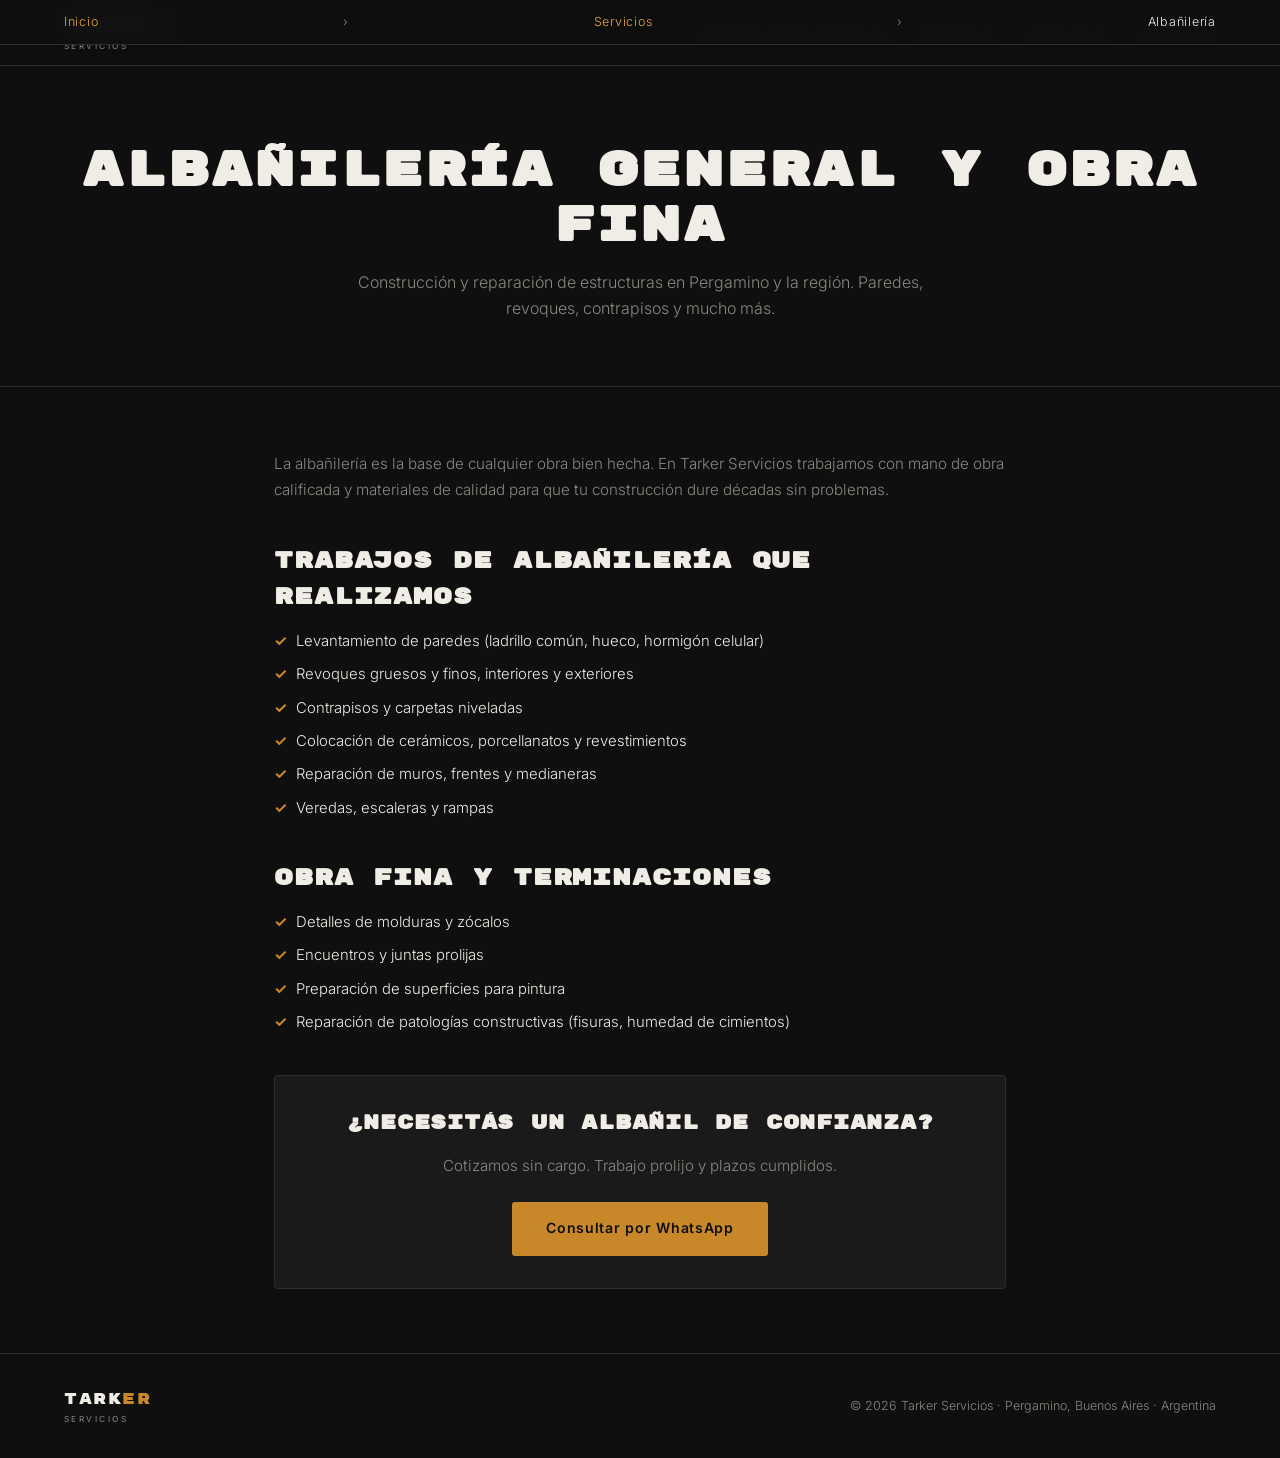
==== servicios/albanileria/index.html @ 02482d90 "feat(seo): optimización SEO técnica completa + páginas por servicio Refactor completo del sitio para" ====
<!DOCTYPE html>
<html lang="es-AR">
<head>
  <meta charset="UTF-8" />
  <meta name="viewport" content="width=device-width, initial-scale=1.0"/>
  <title>Albañilería General y Obra Fina en Pergamino | Tarker Servicios</title>
  <meta name="description" content="Servicios de albañilería en Pergamino y zona: paredes, revoques, contrapisos, reparaciones y obra fina. Trabajo prolijo con materiales de calidad.">
  <meta name="keywords" content="albañilería, albañiles, revoques, paredes, contrapisos, obra fina, Pergamino, Buenos Aires">
  <meta name="robots" content="index, follow, max-image-preview:large">
  <link rel="canonical" href="https://tarkerservicios.com.ar/servicios/albanileria/">

  <meta property="og:type" content="article">
  <meta property="og:locale" content="es_AR">
  <meta property="og:site_name" content="Tarker Servicios">
  <meta property="og:title" content="Albañilería General y Obra Fina en Pergamino | Tarker Servicios">
  <meta property="og:description" content="Paredes, revoques, contrapisos y reparaciones en Pergamino. Presupuesto sin cargo.">
  <meta property="og:url" content="https://tarkerservicios.com.ar/servicios/albanileria/">

  <link rel="icon" href="data:image/svg+xml,<svg xmlns='http://www.w3.org/2000/svg' viewBox='0 0 100 100'><text y='.9em' font-size='90'>🔨</text></svg>">
  <link rel="preconnect" href="https://fonts.googleapis.com"/>
  <link rel="preconnect" href="https://fonts.gstatic.com" crossorigin/>
  <link href="https://fonts.googleapis.com/css2?family=Rubik+Mono+One&family=Inter:wght@300;400;600;700&display=swap" rel="stylesheet"/>
  <link rel="stylesheet" href="/styles/main.css">

  <script type="application/ld+json">
  {
    "@context": "https://schema.org",
    "@type": "Service",
    "serviceType": "Albañilería general y obra fina",
    "provider": {
      "@type": "LocalBusiness","name":"Tarker Servicios","telephone":"+54-9-2477-201812",
      "address":{"@type":"PostalAddress","streetAddress":"Matheu 659","addressLocality":"Pergamino","addressRegion":"Buenos Aires","addressCountry":"AR"},
      "url":"https://tarkerservicios.com.ar"
    },
    "areaServed":{"@type":"City","name":"Pergamino"},
    "url":"https://tarkerservicios.com.ar/servicios/albanileria/"
  }
  </script>
  <script type="application/ld+json">
  {"@context":"https://schema.org","@type":"BreadcrumbList","itemListElement":[
    {"@type":"ListItem","position":1,"name":"Inicio","item":"https://tarkerservicios.com.ar/"},
    {"@type":"ListItem","position":2,"name":"Servicios","item":"https://tarkerservicios.com.ar/#servicios"},
    {"@type":"ListItem","position":3,"name":"Albañilería","item":"https://tarkerservicios.com.ar/servicios/albanileria/"}
  ]}
  </script>
</head>
<body>

<nav>
  <a href="/" class="nav-logo-wrap" aria-label="Tarker Servicios — inicio"><div><span class="logo-wordmark">TARK<span class="er">ER</span></span><span class="logo-sub">Servicios</span></div></a>
  <button type="button" class="hamburger" aria-label="Abrir menú" aria-controls="nav-menu" aria-expanded="false">☰</button>
  <ul id="nav-menu">
    <li><a href="/construccion-modular/">Construcción Modular</a></li>
    <li><a href="/#servicios">Servicios</a></li>
    <li><a href="/#por-que">Nosotros</a></li>
    <li><a href="/#contacto">Contacto</a></li>
  </ul>
</nav>

<header class="page-hero">
  <nav class="breadcrumbs" aria-label="Migas de pan">
    <a href="/">Inicio</a> &rsaquo; <a href="/#servicios">Servicios</a> &rsaquo; <span aria-current="page">Albañilería</span>
  </nav>
  <h1>Albañilería General y Obra Fina</h1>
  <p class="lead">Construcción y reparación de estructuras en Pergamino y la región. Paredes, revoques, contrapisos y mucho más.</p>
</header>

<main class="page-content">
  <p>La albañilería es la base de cualquier obra bien hecha. En Tarker Servicios trabajamos con mano de obra calificada y materiales de calidad para que tu construcción dure décadas sin problemas.</p>

  <h2>Trabajos de albañilería que realizamos</h2>
  <ul>
    <li>Levantamiento de paredes (ladrillo común, hueco, hormigón celular)</li>
    <li>Revoques gruesos y finos, interiores y exteriores</li>
    <li>Contrapisos y carpetas niveladas</li>
    <li>Colocación de cerámicos, porcellanatos y revestimientos</li>
    <li>Reparación de muros, frentes y medianeras</li>
    <li>Veredas, escaleras y rampas</li>
  </ul>

  <h2>Obra fina y terminaciones</h2>
  <ul>
    <li>Detalles de molduras y zócalos</li>
    <li>Encuentros y juntas prolijas</li>
    <li>Preparación de superficies para pintura</li>
    <li>Reparación de patologías constructivas (fisuras, humedad de cimientos)</li>
  </ul>

  <div class="page-cta">
    <h2>¿Necesitás un albañil de confianza?</h2>
    <p>Cotizamos sin cargo. Trabajo prolijo y plazos cumplidos.</p>
    <a href="https://wa.me/5492477201812" target="_blank" rel="noopener noreferrer" class="btn btn-primary">Consultar por WhatsApp</a>
  </div>
</main>

<footer>
  <a href="/" class="nav-logo-wrap"><div><span class="logo-wordmark" style="font-size:.95rem">TARK<span class="er">ER</span></span><span class="logo-sub">Servicios</span></div></a>
  <p>© 2026 Tarker Servicios · Pergamino, Buenos Aires · Argentina</p>
</footer>

<script>
  const h=document.querySelector('.hamburger'),n=document.querySelector('#nav-menu');
  h.addEventListener('click',()=>{const o=n.classList.toggle('active');h.setAttribute('aria-expanded',o?'true':'false');});
</script>
</body>
</html>
---- styles/main.css ----
*, *::before, *::after { box-sizing: border-box; margin: 0; padding: 0; }

:root {
  --bg:#0f0f0f; --surface:#1a1a1a; --accent:#c8882a;
  --accent2:#e6a83a; --text:#f0ece6; --muted:#888880; --border:#2e2e2e;
}

html { scroll-behavior: smooth; }
body { background:var(--bg); color:var(--text); font-family:'Inter',sans-serif; font-weight:300; line-height:1.6; overflow-x:hidden; }

a { color:inherit; }

/* NAV */
nav { position:fixed; top:0; left:0; right:0; z-index:100; display:flex; align-items:center; justify-content:space-between; padding:0.75rem 5vw; background:rgba(15,15,15,0.94); backdrop-filter: blur(12px); border-bottom:1px solid var(--border); }
.nav-logo-wrap { display:flex; align-items:center; gap:0.4rem; text-decoration:none; }
.logo-wordmark { font-family:'Rubik Mono One',monospace; font-size:1.25rem; letter-spacing:0.1em; color:var(--text); line-height:1; }
.logo-wordmark .er { color:var(--accent); }
.logo-sub { font-family:'Inter',sans-serif; font-weight:400; font-size:0.52rem; letter-spacing:0.3em; text-transform:uppercase; color:var(--muted); display:block; margin-top:2px; }
nav ul { list-style:none; display:flex; gap:2rem; }
nav ul a { color:var(--muted); text-decoration:none; font-size:0.8rem; letter-spacing:0.07em; text-transform:uppercase; transition:color .25s; }
nav ul a:hover { color:var(--accent2); }

/* Hamburger */
.hamburger { display:none; background:transparent; border:0; color:var(--text); font-size:1.6rem; cursor:pointer; padding:.25rem .5rem; }

/* HERO */
#hero { min-height:100vh; display:flex; flex-direction:column; align-items:center; justify-content:center; text-align:center; padding:7rem 5vw 5rem; position:relative; overflow:hidden; }
.hero-bg { position:absolute; inset:0; background: radial-gradient(ellipse 70% 55% at 50% 60%,rgba(200,136,42,0.12) 0%,transparent 70%); background-size:cover; background-position:center; filter:blur(0px); opacity:1; transform:scale(1.08); }
#hero > * { position:relative; z-index:1; }
.hero-wordmark { font-family:'Rubik Mono One',monospace; font-size:clamp(3rem,10vw,6rem); letter-spacing:0.1em; color:var(--text); line-height:1; opacity:0; animation:fadeUp .7s .2s forwards; }
.hero-wordmark .er { color:var(--accent); }
.hero-subbrand { font-size:clamp(0.6rem,1.5vw,0.75rem); letter-spacing:0.35em; text-transform:uppercase; color:var(--muted); margin-top:6px; display:block; opacity:0; animation:fadeUp .7s .32s forwards; }
.hero-h1 { font-family:'Inter',sans-serif; font-weight:700; font-size:clamp(1.2rem,3vw,1.7rem); letter-spacing:.02em; color:var(--text); margin-top:1.6rem; max-width:780px; line-height:1.25; opacity:0; animation:fadeUp .7s .42s forwards; }
.hero-sub { font-size:clamp(0.95rem,2.5vw,1.1rem); color:var(--muted); max-width:560px; margin-top:1rem; opacity:0; animation:fadeUp .7s .52s forwards; }
.hero-badge-free { display:inline-block; background:rgba(200,136,42,.13); border:1px solid var(--accent); color:var(--accent2); font-size:0.72rem; letter-spacing:0.14em; text-transform:uppercase; padding:.55rem 1rem; border-radius:3px; margin-top:1.4rem; opacity:0; animation:fadeUp .7s .62s forwards; }
.hero-cta { margin-top:2.2rem; display:flex; gap:1rem; flex-wrap:wrap; justify-content:center; opacity:0; animation:fadeUp .7s .72s forwards; }
.btn { display:inline-flex; align-items:center; gap:.55rem; padding:.85rem 2rem; border-radius:3px; font-size:.88rem; font-weight:600; letter-spacing:.05em; text-decoration:none; transition:transform .25s,box-shadow .25s,background .25s,border-color .25s,color .25s; }
.btn-primary { background:var(--accent); color:#0f0f0f; border:2px solid var(--accent); }
.btn-primary:hover { background:var(--accent2); border-color:var(--accent2); transform:translateY(-2px); box-shadow:0 8px 24px rgba(200,136,42,.35); }
.btn-outline { background:transparent; color:var(--text); border:2px solid var(--border); }
.btn-outline:hover { border-color:var(--accent); color:var(--accent); transform:translateY(-2px); }
.scroll-hint { position:absolute; bottom:2.2rem; left:50%; transform:translateX(-50%); display:flex; flex-direction:column; align-items:center; gap:.4rem; color:var(--muted); font-size:.72rem; letter-spacing:.2em; text-transform:uppercase; opacity:0; animation:fadeUp .7s 1s forwards; transition: opacity 0.4s; }
.scroll-hint svg { opacity:0.7; animation:bounce 1.6s infinite; }

/* SECTION BASE */
section { padding:6rem 5vw; }
.section-label { font-size:.72rem; letter-spacing:.2em; text-transform:uppercase; color:var(--accent); margin-bottom:.8rem; }
.section-title { font-family:'Rubik Mono One',monospace; font-size:clamp(1.8rem,5vw,2.8rem); line-height:1.1; color:var(--text); margin-bottom:1rem; }
.section-desc { color:var(--muted); max-width:520px; font-size:.95rem; }
.divider { width:48px; height:3px; background:var(--accent); margin:1.4rem 0 2.8rem; border-radius:2px; }

/* SIP / MODULAR */
#modular { background:var(--surface); border-top:1px solid var(--border); border-bottom:1px solid var(--border); }
#modular .inner { max-width:1100px; margin:0 auto; display:grid; grid-template-columns:1fr 1fr; gap:4rem; align-items:center; }
.modular-text .section-desc { max-width:100%; margin-bottom:1.6rem; }
.modular-features { list-style:none; display:grid; gap:.8rem; margin:1.2rem 0 1.8rem; }
.modular-features li { display:flex; gap:.7rem; align-items:flex-start; font-size:.92rem; color:var(--text); }
.modular-features li::before { content:'✓'; color:var(--accent); font-weight:700; }
.modular-img-wrap { aspect-ratio:4/3; background:#000; border:1px solid var(--border); border-radius:4px; overflow:hidden; }
.modular-img-wrap img, .modular-img-wrap video { width:100%; height:100%; object-fit:cover; display:block; }

/* BANNER VIDEOS */
#banner-trabajo { padding:4rem 5vw; background:var(--bg); }
.banner-title-block { text-align:center; margin-bottom:2.5rem; }
.banner-title-block .banner-eyebrow { font-family:'Rubik Mono One',monospace; font-size:clamp(1.3rem,3.5vw,2rem); letter-spacing:.06em; color:var(--text); display:block; }
.banner-title-block p { color:var(--muted); margin-top:.6rem; font-size:.9rem; letter-spacing:.04em; }
.videos-grid { display:grid; grid-template-columns:repeat(auto-fit,minmax(280px,340px)); gap:1.2rem; max-width:760px; margin:0 auto; justify-content:center; }
.video-wrap { border-radius:4px; overflow:hidden; border:1px solid var(--border); background:#000; aspect-ratio:9/16; }
.video-wrap video { width:100%; height:100%; object-fit:cover; display:block; }

/* SERVICIOS */
#servicios { background:var(--bg); }
#servicios .inner { max-width:1100px; margin:0 auto; }
.services-grid { display:grid; grid-template-columns:repeat(auto-fit,minmax(260px,1fr)); gap:1.5rem; }
.service-card { background:var(--surface); border:1px solid var(--border); border-radius:4px; padding:2.2rem 1.8rem; position:relative; overflow:hidden; transition:transform .3s,border-color .3s,box-shadow .3s; text-decoration:none; color:inherit; display:block; }
.service-card::before { content:''; position:absolute; top:0; left:0; right:0; height:3px; background:linear-gradient(90deg,var(--accent),var(--accent2)); opacity:0; transition:opacity .3s; }
.service-card:hover { transform:translateY(-5px); border-color:var(--accent); box-shadow:0 16px 40px rgba(0,0,0,.5); }
.service-card:hover::before { opacity:1; }
.service-icon { width:52px; height:52px; background:rgba(200,136,42,.12); border-radius:3px; display:flex; align-items:center; justify-content:center; margin-bottom:1.4rem; }
.service-icon svg { width:26px; height:26px; stroke:var(--accent); fill:none; }
.service-card h3 { font-family:'Rubik Mono One',monospace; font-size:.93rem; letter-spacing:.06em; margin-bottom:.7rem; color:var(--text); }
.service-card p { font-size:.87rem; color:var(--muted); line-height:1.7; }
.service-card-link { margin-top:.9rem; font-size:.78rem; letter-spacing:.1em; text-transform:uppercase; color:var(--accent2); display:inline-block; }

/* POR QUÉ TARKER */
#por-que { background:var(--surface); }
#por-que .inner { max-width:1100px; margin:0 auto; display:grid; grid-template-columns:1fr 1fr; gap:5rem; align-items:center; }
.about-img-wrap { position:relative; }
.about-img-wrap img { width:100%; border-radius:4px; filter:brightness(.85) saturate(.8); display:block; }
.about-img-wrap::after { content:''; position:absolute; bottom:-12px; right:-12px; width:60%; height:60%; border:2px solid var(--accent); border-radius:4px; z-index:-1; }
.por-que-list { list-style:none; display:grid; gap:1rem; margin-top:.4rem; }
.por-que-list li { padding-left:1.4rem; position:relative; font-size:.95rem; color:var(--text); }
.por-que-list li::before { content:''; position:absolute; left:0; top:.55rem; width:8px; height:8px; background:var(--accent); border-radius:50%; }
.por-que-list li strong { color:var(--text); font-weight:600; display:block; margin-bottom:.15rem; }
.por-que-list li span { color:var(--muted); font-size:.88rem; }

/* ZONA */
#zona { background:var(--bg); }
#zona .inner { max-width:1100px; margin:0 auto; }
.zona-grid { display:grid; grid-template-columns:repeat(auto-fit,minmax(220px,1fr)); gap:1rem; margin-top:1rem; }
.zona-card { padding:1.2rem 1.4rem; border:1px solid var(--border); background:var(--surface); border-radius:4px; }
.zona-card strong { display:block; color:var(--text); font-size:.95rem; margin-bottom:.3rem; }
.zona-card span { color:var(--muted); font-size:.85rem; }

/* CONTACTO */
#contacto { background:var(--surface); }
#contacto .inner { max-width:800px; margin:0 auto; text-align:center; }
#contacto .section-desc { margin:0 auto; max-width:500px; }
#contacto .divider { margin:1.4rem auto 2rem; }
.presupuesto-tag { display:inline-flex; align-items:center; gap:.5rem; background:rgba(200,136,42,.12); border:1px solid var(--accent); color:var(--accent2); font-size:.75rem; letter-spacing:.1em; text-transform:uppercase; padding:.65rem 1.1rem; border-radius:3px; margin-bottom:2rem; }
.presupuesto-tag svg { width:14px; height:14px; stroke:var(--accent2); fill:none; }
.contact-cards { display:grid; grid-template-columns:repeat(auto-fit,minmax(200px,1fr)); gap:1.2rem; }
.contact-card { background:var(--bg); border:1px solid var(--border); border-radius:4px; padding:2rem 1.4rem; text-decoration:none; color:var(--text); transition:border-color .25s,transform .25s; display:flex; flex-direction:column; gap:.9rem; align-items:center; justify-content:center; }
.contact-card:hover { border-color:var(--accent); transform:translateY(-4px); }
.contact-card svg { width:28px; height:28px; stroke:var(--accent); fill:none; }
.contact-card span { font-size:.8rem; color:var(--muted); letter-spacing:.06em; text-transform:uppercase; }
.contact-card strong { font-size:.88rem; word-break:break-all; }
.address-block { margin-top:2rem; padding:1.4rem 1.8rem; border:1px solid var(--border); border-radius:4px; background:var(--bg); display:inline-flex; align-items:center; gap:1rem; font-size:.85rem; color:var(--muted); }
.address-block svg { stroke:var(--accent); fill:none; flex-shrink:0; }

footer { background:var(--bg); border-top:1px solid var(--border); padding:2rem 5vw; display:flex; align-items:center; justify-content:space-between; flex-wrap:wrap; gap:1rem; }
footer p { font-size:.78rem; color:var(--muted); }

/* SERVICE PAGE (inner pages) */
.page-hero { padding:9rem 5vw 4rem; text-align:center; border-bottom:1px solid var(--border); }
.page-hero h1 { font-family:'Rubik Mono One',monospace; font-size:clamp(2rem,5vw,3rem); letter-spacing:.04em; line-height:1.15; color:var(--text); margin-bottom:1rem; }
.page-hero p.lead { color:var(--muted); max-width:640px; margin:0 auto; font-size:1rem; }
.breadcrumbs { font-size:.78rem; letter-spacing:.06em; color:var(--muted); margin-bottom:1.6rem; }
.breadcrumbs a { color:var(--accent2); text-decoration:none; }
.breadcrumbs a:hover { text-decoration:underline; }
.breadcrumbs span[aria-current="page"] { color:var(--text); }
.page-content { max-width:860px; margin:0 auto; padding:4rem 5vw; }
.page-content h2 { font-family:'Rubik Mono One',monospace; font-size:1.4rem; letter-spacing:.04em; color:var(--text); margin:2.5rem 0 .9rem; }
.page-content h3 { font-size:1.05rem; font-weight:600; color:var(--text); margin:1.6rem 0 .5rem; }
.page-content p { color:var(--muted); margin-bottom:1rem; font-size:.95rem; line-height:1.75; }
.page-content ul { list-style:none; display:grid; gap:.6rem; margin:.4rem 0 1.4rem; }
.page-content ul li { padding-left:1.4rem; position:relative; color:var(--text); font-size:.93rem; }
.page-content ul li::before { content:'✓'; position:absolute; left:0; color:var(--accent); font-weight:700; }
.page-cta { background:var(--surface); border:1px solid var(--border); border-radius:4px; padding:2rem; text-align:center; margin-top:2.5rem; }
.page-cta h2 { margin-top:0; font-size:1.2rem; }
.page-cta p { margin-bottom:1.4rem; }

@keyframes fadeUp { from{opacity:0;transform:translateY(22px)} to{opacity:1;transform:translateY(0)} }
@keyframes bounce { 0%,100%{transform:translateX(-50%) translateY(0)} 50%{transform:translateX(-50%) translateY(8px)} }
.reveal { opacity:0; transform:translateY(28px); transition:opacity .65s ease,transform .65s; }
.reveal.visible { opacity:1; transform:translateY(0); }

@media (max-width:768px) {
  nav { padding:.6rem 5vw; }
  nav ul { position:absolute; top:100%; left:0; right:0; background:rgba(15,15,15,.98); border-bottom:1px solid var(--border); flex-direction:column; gap:0; padding:1rem 5vw; display:none; }
  nav ul.active { display:flex; }
  nav ul li { padding:.7rem 0; border-bottom:1px solid var(--border); }
  nav ul li:last-child { border-bottom:0; }
  .hamburger { display:inline-block; }
  #modular .inner { grid-template-columns:1fr; gap:2.5rem; }
  #por-que .inner { grid-template-columns:1fr; gap:2.5rem; }
  .about-img-wrap::after { display:none; }
  .videos-grid { grid-template-columns:1fr; }
  section { padding:4rem 5vw; }
  .page-hero { padding:7rem 5vw 3rem; }
}
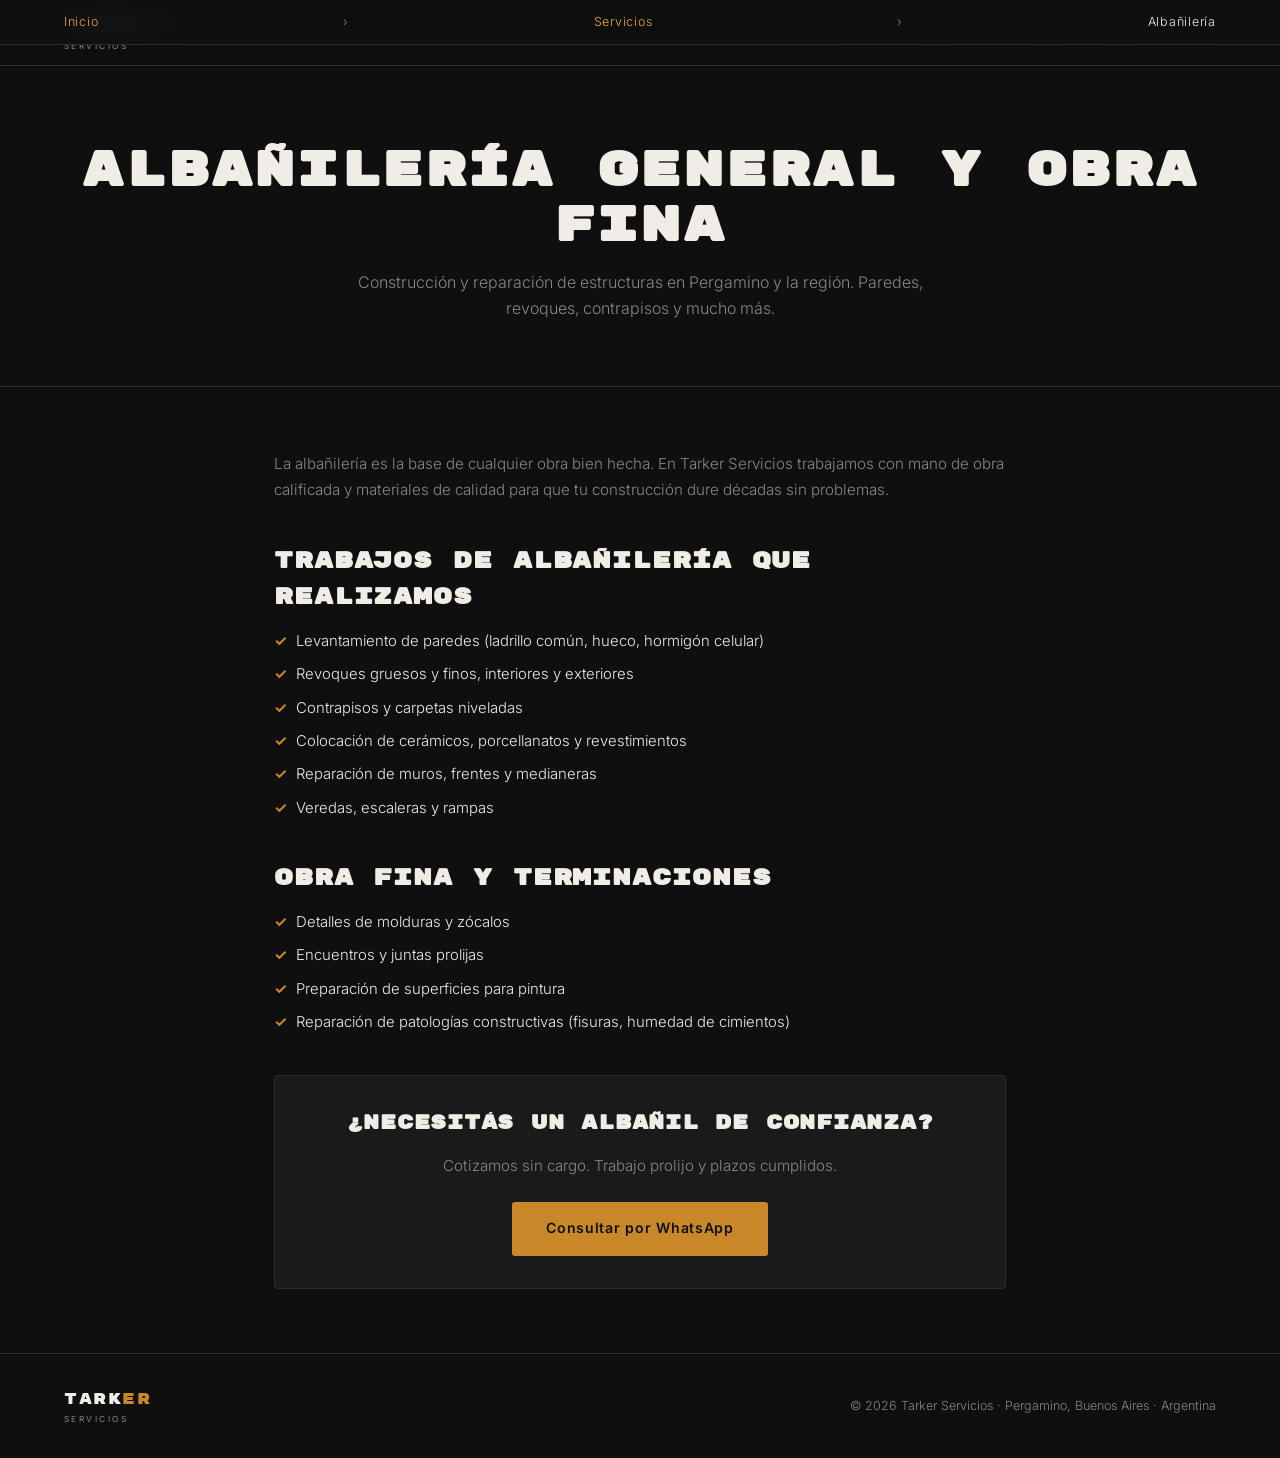
==== commit 934169f5: "feat(seo): remover construcción modular y refocalizar en servicios tradicionales Pergamino Saca toda" ====
--- a/servicios/albanileria/index.html
+++ b/servicios/albanileria/index.html
@@ -50,9 +50,9 @@
   <a href="/" class="nav-logo-wrap" aria-label="Tarker Servicios — inicio"><div><span class="logo-wordmark">TARK<span class="er">ER</span></span><span class="logo-sub">Servicios</span></div></a>
   <button type="button" class="hamburger" aria-label="Abrir menú" aria-controls="nav-menu" aria-expanded="false">☰</button>
   <ul id="nav-menu">
-    <li><a href="/construccion-modular/">Construcción Modular</a></li>
     <li><a href="/#servicios">Servicios</a></li>
     <li><a href="/#por-que">Nosotros</a></li>
+    <li><a href="/#zona">Zona</a></li>
     <li><a href="/#contacto">Contacto</a></li>
   </ul>
 </nav>
--- a/styles/main.css
+++ b/styles/main.css
@@ -49,18 +49,8 @@
 .section-desc { color:var(--muted); max-width:520px; font-size:.95rem; }
 .divider { width:48px; height:3px; background:var(--accent); margin:1.4rem 0 2.8rem; border-radius:2px; }
 
-/* SIP / MODULAR */
-#modular { background:var(--surface); border-top:1px solid var(--border); border-bottom:1px solid var(--border); }
-#modular .inner { max-width:1100px; margin:0 auto; display:grid; grid-template-columns:1fr 1fr; gap:4rem; align-items:center; }
-.modular-text .section-desc { max-width:100%; margin-bottom:1.6rem; }
-.modular-features { list-style:none; display:grid; gap:.8rem; margin:1.2rem 0 1.8rem; }
-.modular-features li { display:flex; gap:.7rem; align-items:flex-start; font-size:.92rem; color:var(--text); }
-.modular-features li::before { content:'✓'; color:var(--accent); font-weight:700; }
-.modular-img-wrap { aspect-ratio:4/3; background:#000; border:1px solid var(--border); border-radius:4px; overflow:hidden; }
-.modular-img-wrap img, .modular-img-wrap video { width:100%; height:100%; object-fit:cover; display:block; }
-
 /* BANNER VIDEOS */
-#banner-trabajo { padding:4rem 5vw; background:var(--bg); }
+#banner-trabajo { padding:4rem 5vw; background:var(--surface); border-top:1px solid var(--border); border-bottom:1px solid var(--border); }
 .banner-title-block { text-align:center; margin-bottom:2.5rem; }
 .banner-title-block .banner-eyebrow { font-family:'Rubik Mono One',monospace; font-size:clamp(1.3rem,3.5vw,2rem); letter-spacing:.06em; color:var(--text); display:block; }
 .banner-title-block p { color:var(--muted); margin-top:.6rem; font-size:.9rem; letter-spacing:.04em; }
@@ -152,7 +142,6 @@
   nav ul li { padding:.7rem 0; border-bottom:1px solid var(--border); }
   nav ul li:last-child { border-bottom:0; }
   .hamburger { display:inline-block; }
-  #modular .inner { grid-template-columns:1fr; gap:2.5rem; }
   #por-que .inner { grid-template-columns:1fr; gap:2.5rem; }
   .about-img-wrap::after { display:none; }
   .videos-grid { grid-template-columns:1fr; }
